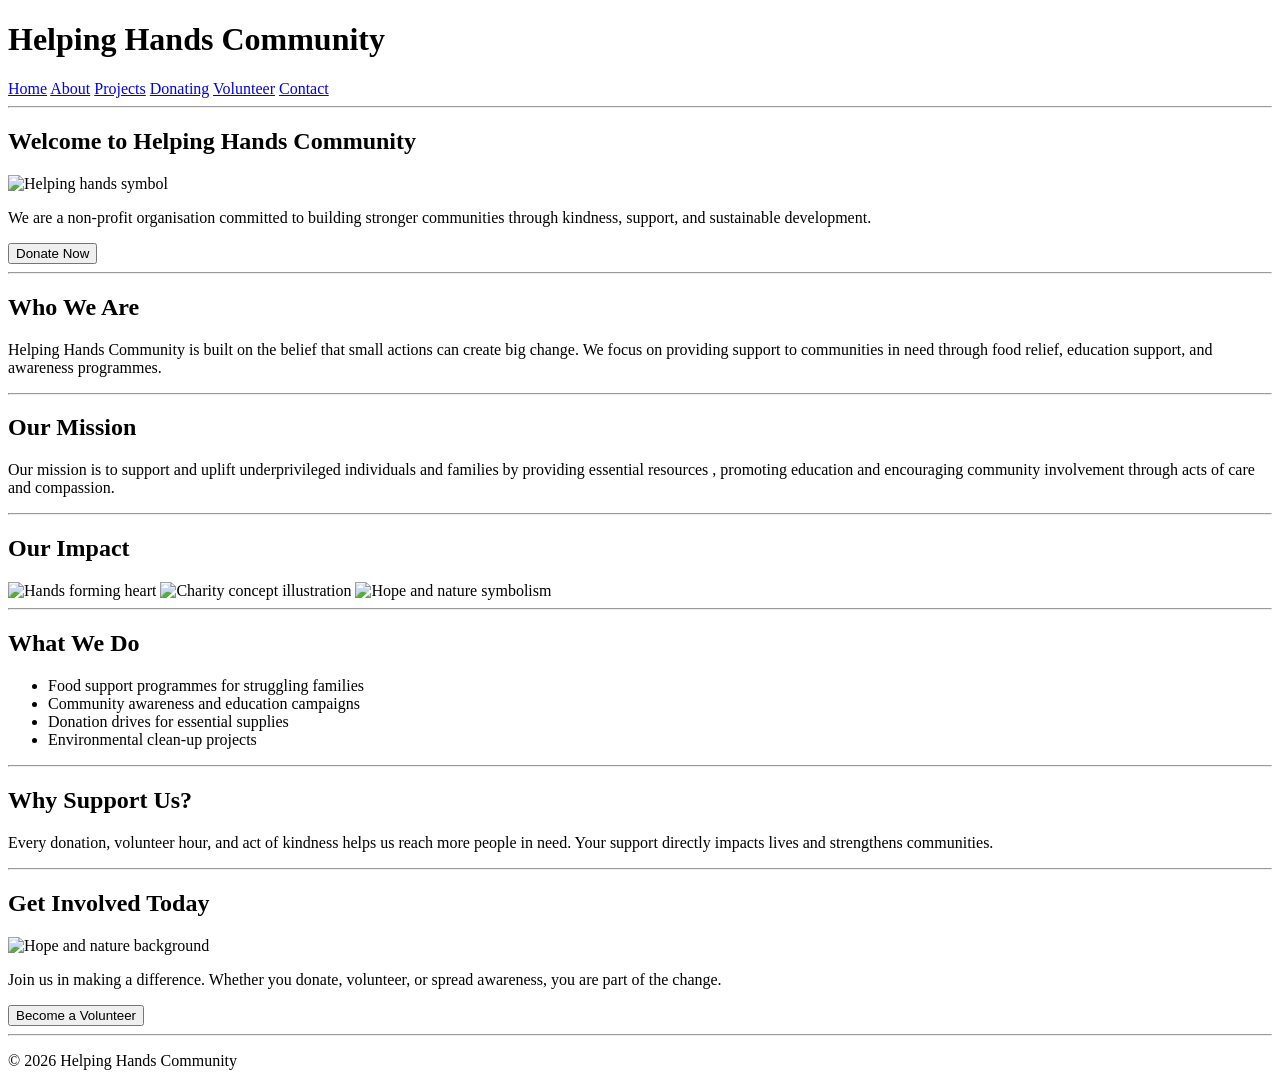
==== index.html @ 3c784768 "Initial commit" ====
<!DOCTYPE html>
<html lang="en">
<head>
  <meta charset="UTF-8">
  <meta name="viewport" content="width=device-width, initial-scale=1.0">
  <title>Helping Hands Community - Home</title>
</head>

<body>

<header>
  <h1>Helping Hands Community</h1>

  <nav>
    <a href="index.html">Home</a>
    <a href="about.html">About</a>
    <a href="projects.html">Projects</a>
    <a href="donating.html">Donating</a>
    <a href="volunteer.html">Volunteer</a>
    <a href="contact.html">Contact</a>
  </nav>
</header>

<hr>

<!-- HERO SECTION -->
<section>
  <h2>Welcome to Helping Hands Community</h2>

  <img 
    src="https://images.unsplash.com/photo-1529070538774-1843cb3265df?auto=format&fit=crop&w=1200&q=80"
    alt="Helping hands symbol"
    width="100%"
    style="max-height:400px; object-fit:cover;"
  >

  <p>
    We are a non-profit organisation committed to building stronger communities through kindness,
    support, and sustainable development.
  </p>

  <button>Donate Now</button>
</section>

<hr>

<!-- ABOUT PREVIEW -->
<section>
  <h2>Who We Are</h2>
  <p>
    Helping Hands Community is built on the belief that small actions can create big change.
    We focus on providing support to communities in need through food relief, education support,
    and awareness programmes.
  </p>
</section>

<hr>

<!-- MISSION SECTION -->
<section>
  <h2>Our Mission</h2>
  <p>
    Our mission is to support and uplift underprivileged individuals and 
    families by providing essential resources , promoting education and 
    encouraging community involvement through acts of care and 
    compassion. 

  </p>
</section>

<hr>

<!-- IMAGE GALLERY -->
<section>
  <h2>Our Impact</h2>

  <img 
    src="https://images.unsplash.com/photo-1500530855697-b586d89ba3ee?auto=format&fit=crop&w=800&q=80"
    alt="Hands forming heart"
    width="32%"
  >

  <img 
    src="https://images.unsplash.com/photo-1508780709619-79562169bc64?auto=format&fit=crop&w=800&q=80"
    alt="Charity concept illustration"
    width="32%"
  >

  <img 
    src="https://images.unsplash.com/photo-1490818387583-1baba5e638af?auto=format&fit=crop&w=800&q=80"
    alt="Hope and nature symbolism"
    width="32%"
  >
</section>

<hr>

<!-- WHAT WE DO -->
<section>
  <h2>What We Do</h2>
  <ul>
    <li>Food support programmes for struggling families</li>
    <li>Community awareness and education campaigns</li>
    <li>Donation drives for essential supplies</li>
    <li>Environmental clean-up projects</li>
  </ul>
</section>

<hr>

<!-- WHY SUPPORT US -->
<section>
  <h2>Why Support Us?</h2>
  <p>
    Every donation, volunteer hour, and act of kindness helps us reach more people in need.
    Your support directly impacts lives and strengthens communities.
  </p>
</section>

<hr>

<!-- CALL TO ACTION -->
<section>
  <h2>Get Involved Today</h2>

  <img 
    src="https://images.unsplash.com/photo-1469474968028-56623f02e42e?auto=format&fit=crop&w=1200&q=80"
    alt="Hope and nature background"
    width="100%"
    style="max-height:300px; object-fit:cover;"
  >

  <p>
    Join us in making a difference. Whether you donate, volunteer, or spread awareness,
    you are part of the change.
  </p>

  <button>Become a Volunteer</button>
</section>

<hr>

<footer>
  <p>© 2026 Helping Hands Community</p>
</footer>

</body>
</html>
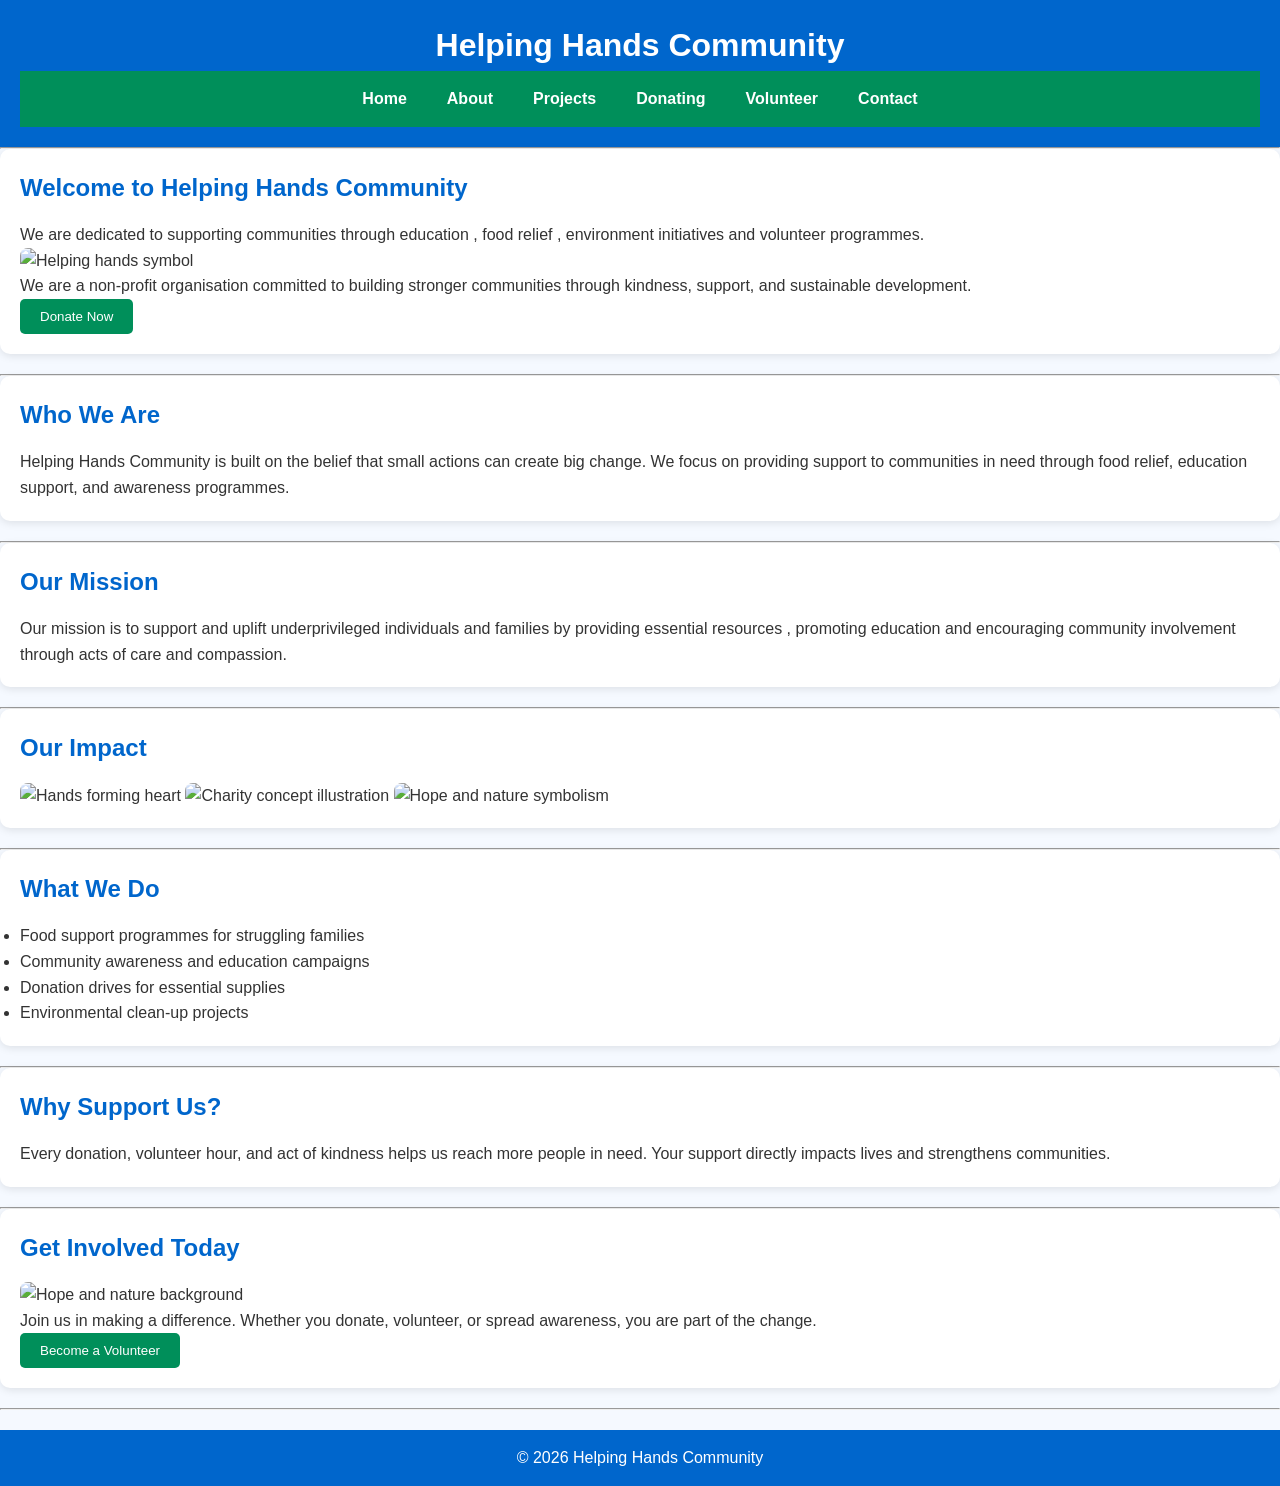
==== commit 404ac1e8: "Updated README and added responsive CSS styling" ====
--- a/index.html
+++ b/index.html
@@ -4,6 +4,7 @@
   <meta charset="UTF-8">
   <meta name="viewport" content="width=device-width, initial-scale=1.0">
   <title>Helping Hands Community - Home</title>
+  <link rel="stylesheet" href="css/style.css"
 </head>
 
 <body>
@@ -26,6 +27,9 @@
 <!-- HERO SECTION -->
 <section>
   <h2>Welcome to Helping Hands Community</h2>
+  <p>
+    We are dedicated to supporting communities through education , food relief , environment initiatives and volunteer programmes.
+  </p>
 
   <img 
     src="https://images.unsplash.com/photo-1529070538774-1843cb3265df?auto=format&fit=crop&w=1200&q=80"
--- a/css/style.css
+++ b/css/style.css
@@ -0,0 +1,139 @@
+/* CSS Reset */
+*{
+    margin:0;
+    padding:0;
+    box-sizing:border-box;
+}
+
+/* Base Styles */
+body{
+    font-family: Arial, sans-serif;
+    line-height:1.6;
+    background-color:#f5f9ff;
+    color:#333;
+}
+
+/* Header */
+header{
+    background:#0066cc; /* Blue */
+    color:white;
+    text-align:center;
+    padding:20px;
+}
+
+/* Navigation */
+nav{
+    background:#008f5a; /* Green */
+    display:flex;
+    justify-content:center;
+    flex-wrap:wrap;
+}
+
+nav a{
+    color:white;
+    text-decoration:none;
+    padding:15px 20px;
+    font-weight:bold;
+}
+
+nav a:hover{
+    background:#006b44;
+}
+
+/* Main Content */
+main{
+    max-width:1200px;
+    margin:auto;
+    padding:20px;
+}
+
+/* Sections */
+section{
+    background:white;
+    padding:20px;
+    margin-bottom:20px;
+    border-radius:10px;
+    box-shadow:0 2px 8px rgba(0,0,0,0.1);
+}
+
+/* Headings */
+h1{
+    color:white;
+}
+
+h2, h3{
+    color:#0066cc; /* Blue */
+    margin-bottom:15px;
+}
+
+/* Images */
+img{
+    max-width:100%;
+    height:auto;
+    border-radius:8px;
+}
+
+/* Buttons */
+button,
+.btn{
+    background:#008f5a; /* Green */
+    color:white;
+    border:none;
+    padding:10px 20px;
+    border-radius:5px;
+    cursor:pointer;
+}
+
+button:hover,
+.btn:hover{
+    background:#006b44;
+}
+
+/* Forms */
+form{
+    display:flex;
+    flex-direction:column;
+}
+
+input,
+textarea{
+    padding:10px;
+    margin-bottom:15px;
+    border:1px solid #0066cc;
+    border-radius:5px;
+}
+
+/* Footer */
+footer{
+    background:#0066cc; /* Blue */
+    color:white;
+    text-align:center;
+    padding:15px;
+    margin-top:20px;
+    /* Tablet */
+@media (max-width: 768px){
+    nav{
+        flex-direction:column;
+        align-items:center;
+    }
+
+    nav a{
+        width:100%;
+        text-align:center;
+    }
+}
+
+/* Mobile */
+@media (max-width: 480px){
+    body{
+        font-size:14px;
+    }
+
+    header{
+        padding:15px;
+    }
+
+    section{
+        padding:15px;
+    }
+}
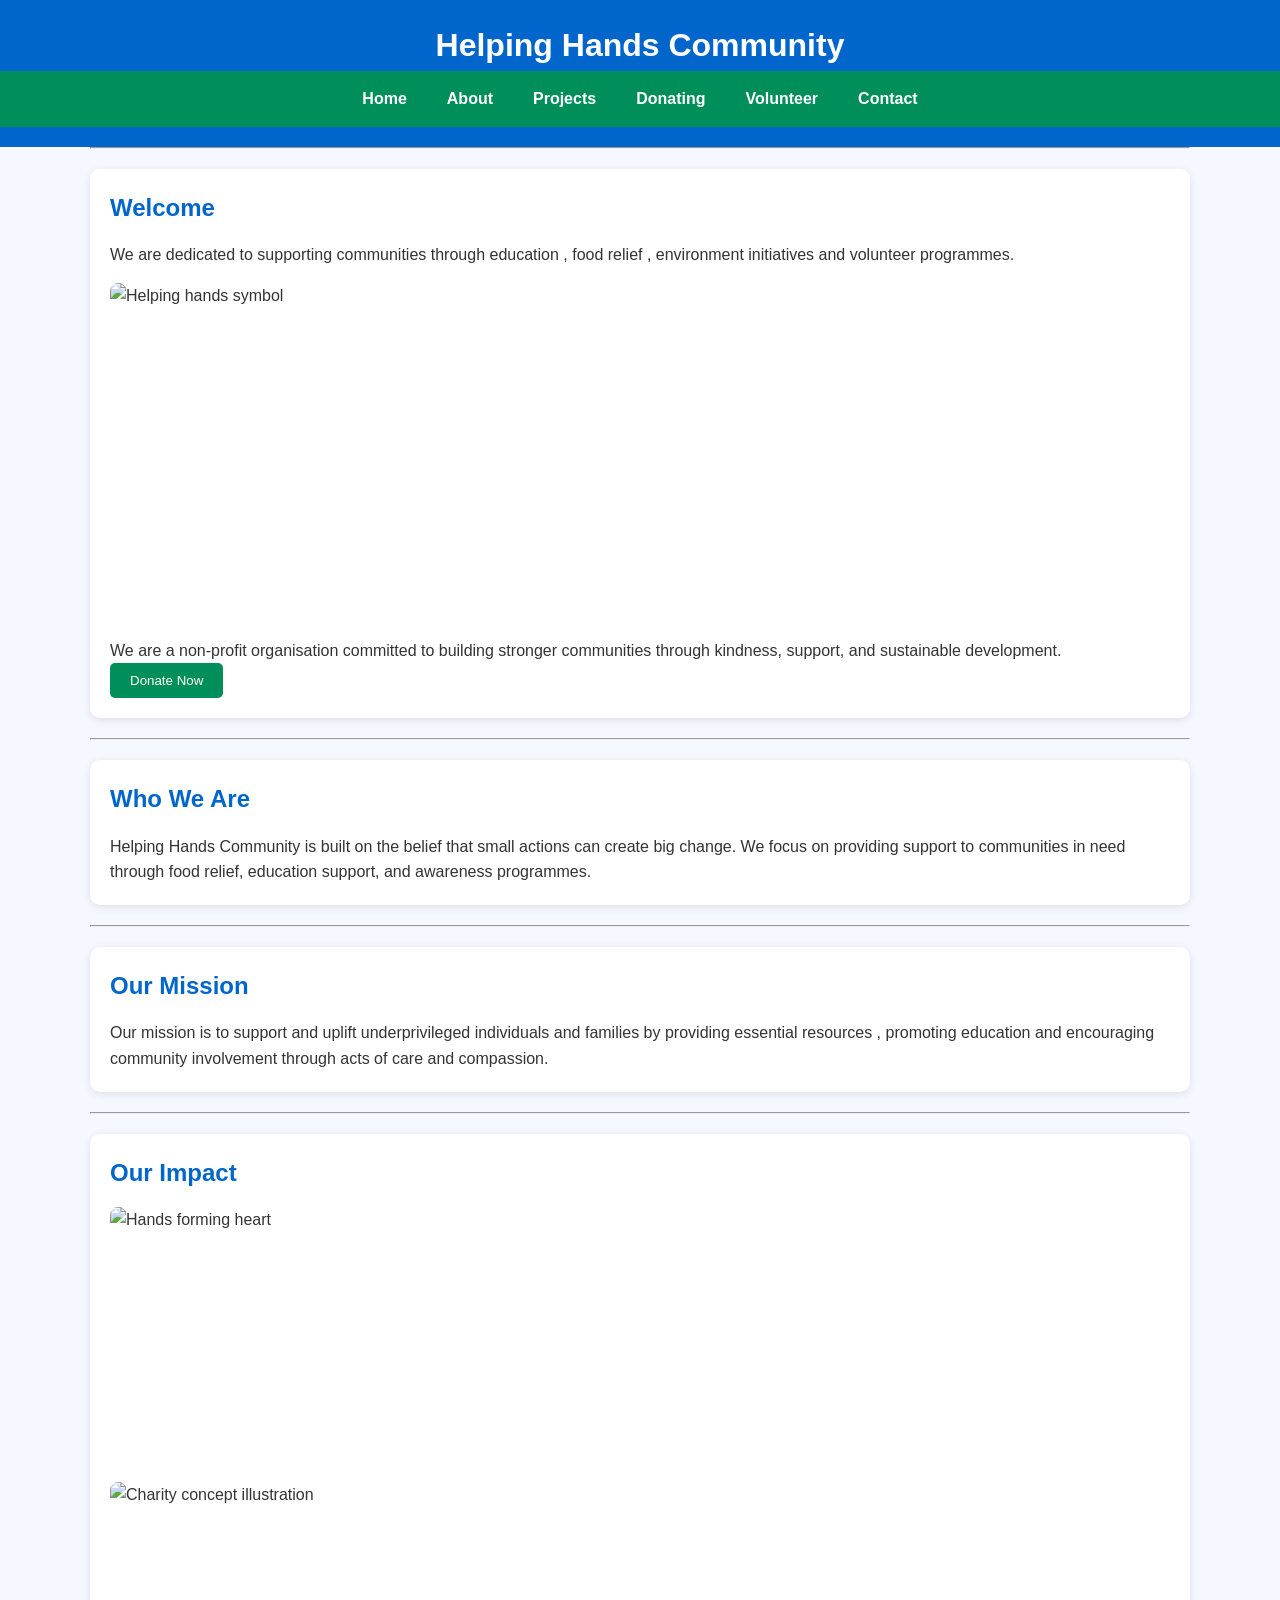
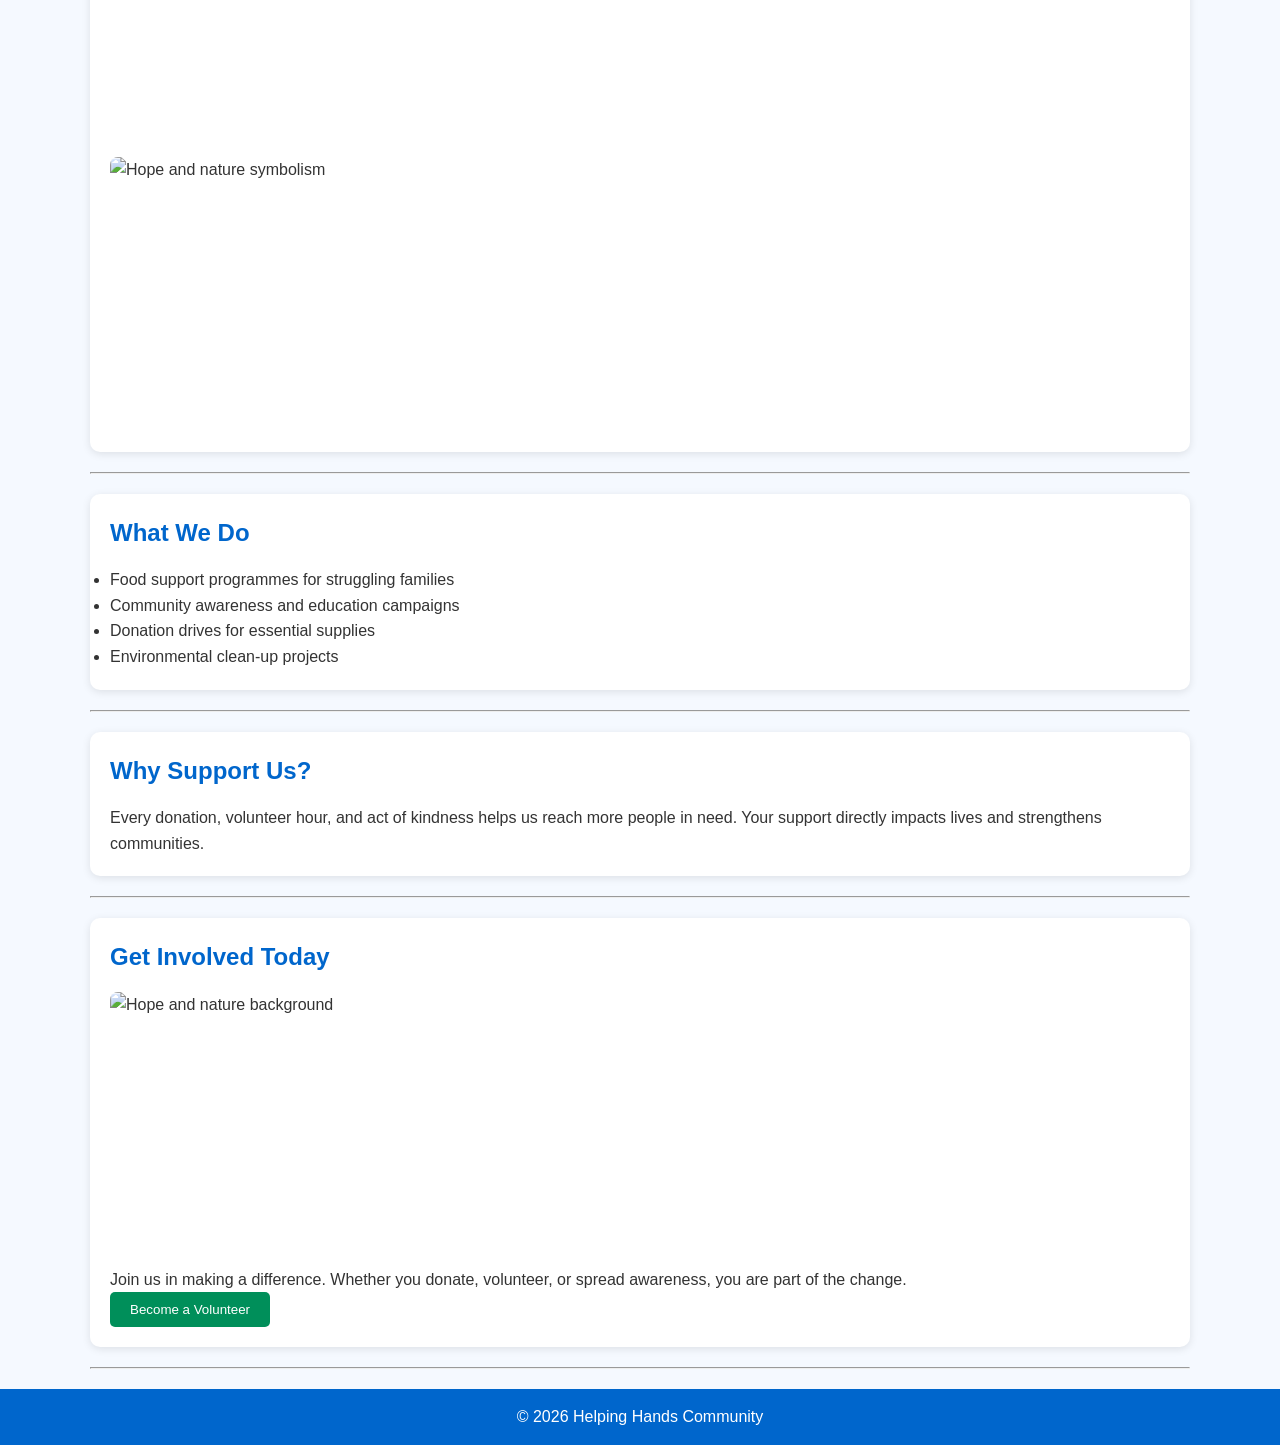
==== commit b0b10564: "Updated website" ====
--- a/index.html
+++ b/index.html
@@ -26,7 +26,7 @@
 
 <!-- HERO SECTION -->
 <section>
-  <h2>Welcome to Helping Hands Community</h2>
+  <h2>Welcome </h2>
   <p>
     We are dedicated to supporting communities through education , food relief , environment initiatives and volunteer programmes.
   </p>
--- a/css/style.css
+++ b/css/style.css
@@ -11,6 +11,7 @@
     line-height:1.6;
     background-color:#f5f9ff;
     color:#333;
+    padding:0 20px;
 }
 
 /* Header */
@@ -19,6 +20,8 @@
     color:white;
     text-align:center;
     padding:20px;
+    margin:0 -20px;
+    animation:slideDown 600ms ease-out both;
 }
 
 /* Navigation */
@@ -27,6 +30,7 @@
     display:flex;
     justify-content:center;
     flex-wrap:wrap;
+    margin:0 -20px;
 }
 
 nav a{
@@ -34,10 +38,12 @@
     text-decoration:none;
     padding:15px 20px;
     font-weight:bold;
+    transition:background 200ms ease, transform 200ms ease;
 }
 
 nav a:hover{
     background:#006b44;
+    transform:translateY(-2px);
 }
 
 /* Main Content */
@@ -51,9 +57,21 @@
 section{
     background:white;
     padding:20px;
-    margin-bottom:20px;
+    width:100%;
+    max-width:1100px;
+    margin:0 auto 20px;
     border-radius:10px;
     box-shadow:0 2px 8px rgba(0,0,0,0.1);
+    transition:box-shadow 220ms ease, transform 220ms ease;
+}
+
+section:hover{
+    box-shadow:0 8px 18px rgba(0,0,0,0.12);
+}
+
+hr{
+    max-width:1100px;
+    margin:0 auto 20px;
 }
 
 /* Headings */
@@ -68,9 +86,156 @@
 
 /* Images */
 img{
+    display:block;
+    width:100%;
     max-width:100%;
+    height:260px;
+    object-fit:cover;
+    border-radius:8px;
+    margin:15px 0;
+    transition:transform 250ms ease, filter 250ms ease;
+}
+
+section img:hover{
+    filter:saturate(1.08);
+    transform:scale(1.01);
+}
+
+section:first-of-type img{
+    height:340px;
+}
+
+.image-gallery{
+    display:grid;
+    grid-template-columns:repeat(3, 1fr);
+    gap:15px;
+}
+
+.image-gallery h2{
+    grid-column:1 / -1;
+}
+
+.image-gallery img{
+    height:220px;
+    margin:0;
+}
+
+.dynamic-list,
+.sort-list{
+    display:grid;
+    grid-template-columns:repeat(3, 1fr);
+    gap:15px;
+}
+
+.dynamic-card,
+.project-card{
+    border:1px solid #cfe2ff;
+    border-radius:8px;
+    padding:16px;
+    background:#f8fbff;
+    transition:border-color 220ms ease, box-shadow 220ms ease, transform 220ms ease;
+}
+
+.dynamic-card:hover,
+.project-card:hover{
+    border-color:#008f5a;
+    box-shadow:0 8px 18px rgba(0,0,0,0.1);
+    transform:translateY(-4px);
+}
+
+.dynamic-card span,
+.project-card span{
+    display:inline-block;
+    margin-bottom:8px;
+    color:#005b39;
+    font-weight:bold;
+}
+
+.tab-buttons{
+    display:flex;
+    flex-wrap:wrap;
+    gap:10px;
+    margin-bottom:15px;
+}
+
+.tab-button{
+    background:#e8f6ef;
+    color:#005b39;
+    border:1px solid #008f5a;
+}
+
+.tab-button.active{
+    background:#008f5a;
+    color:white;
+}
+
+.tab-panel{
+    display:none;
+    border:1px solid #cfe2ff;
+    border-radius:8px;
+    padding:16px;
+    background:#f8fbff;
+}
+
+.tab-panel.active{
+    display:block;
+    animation:fadeIn 240ms ease both;
+}
+
+.accordion-toggle{
+    width:100%;
+    margin-top:10px;
+    text-align:left;
+}
+
+.accordion-panel{
+    display:none;
+    padding:15px;
+    border:1px solid #cfe2ff;
+    border-top:0;
+    border-radius:0 0 8px 8px;
+    background:#f8fbff;
+}
+
+.lightbox{
+    position:fixed;
+    inset:0;
+    z-index:1100;
+    display:none;
+    align-items:center;
+    justify-content:center;
+    padding:24px;
+    background:rgba(0,0,0,0.82);
+}
+
+.lightbox.open{
+    display:flex;
+    animation:fadeIn 180ms ease both;
+}
+
+.lightbox img{
+    width:auto;
+    max-width:90vw;
     height:auto;
-    border-radius:8px;
+    max-height:82vh;
+    margin:0;
+    object-fit:contain;
+    animation:popIn 220ms ease both;
+}
+
+.lightbox-close{
+    position:absolute;
+    top:18px;
+    right:18px;
+    width:40px;
+    height:40px;
+    padding:0;
+    border-radius:50%;
+    font-size:24px;
+}
+
+.js-enhanced section{
+    scroll-margin-top:20px;
 }
 
 /* Buttons */
@@ -82,11 +247,14 @@
     padding:10px 20px;
     border-radius:5px;
     cursor:pointer;
+    transition:background 200ms ease, transform 200ms ease, box-shadow 200ms ease;
 }
 
 button:hover,
 .btn:hover{
     background:#006b44;
+    box-shadow:0 6px 14px rgba(0,0,0,0.16);
+    transform:translateY(-2px);
 }
 
 /* Forms */
@@ -96,11 +264,33 @@
 }
 
 input,
-textarea{
+textarea,
+select{
     padding:10px;
     margin-bottom:15px;
     border:1px solid #0066cc;
     border-radius:5px;
+    font:inherit;
+    width:100%;
+    transition:border-color 200ms ease, box-shadow 200ms ease, background 200ms ease;
+}
+
+input:focus,
+textarea:focus,
+select:focus{
+    box-shadow:0 0 0 3px rgba(0,102,204,0.18);
+    outline:none;
+}
+
+label{
+    font-weight:bold;
+    margin-bottom:6px;
+}
+
+.form-row{
+    display:flex;
+    flex-direction:column;
+    margin-bottom:12px;
 }
 
 /* Footer */
@@ -110,6 +300,153 @@
     text-align:center;
     padding:15px;
     margin-top:20px;
+    margin-left:-20px;
+    margin-right:-20px;
+}
+
+nav a.active{
+    background:#005b39;
+    text-decoration:underline;
+    text-underline-offset:4px;
+}
+
+.form-message{
+    margin-top:15px;
+    padding:12px;
+    border-radius:5px;
+    background:#e8f6ef;
+    color:#005b39;
+    font-weight:bold;
+}
+
+.field-error{
+    border-color:#cc0000;
+    background:#fff7f7;
+}
+
+input.has-value:not(.field-error),
+textarea.has-value:not(.field-error),
+select.has-value:not(.field-error){
+    border-color:#008f5a;
+}
+
+.field-error-message{
+    color:#cc0000;
+    font-size:14px;
+    min-height:20px;
+    margin-top:-8px;
+    margin-bottom:8px;
+}
+
+.map{
+    width:100%;
+    height:360px;
+    margin-top:15px;
+    border:2px solid #0066cc;
+    border-radius:8px;
+    overflow:hidden;
+}
+
+.modal{
+    position:fixed;
+    inset:0;
+    z-index:1000;
+    display:none;
+    align-items:center;
+    justify-content:center;
+    padding:20px;
+    background:rgba(0,0,0,0.55);
+}
+
+.modal.open{
+    display:flex;
+    animation:fadeIn 180ms ease both;
+}
+
+.modal-content{
+    position:relative;
+    width:min(100%, 460px);
+    background:white;
+    padding:28px;
+    border-radius:8px;
+    box-shadow:0 10px 30px rgba(0,0,0,0.25);
+    text-align:center;
+    animation:popIn 220ms ease both;
+}
+
+.modal-close{
+    position:absolute;
+    top:10px;
+    right:10px;
+    width:34px;
+    height:34px;
+    padding:0;
+    border-radius:50%;
+    font-size:22px;
+    line-height:1;
+}
+
+button:disabled{
+    cursor:not-allowed;
+    opacity:0.7;
+}
+
+.animate-on-scroll{
+    opacity:0;
+    transform:translateY(24px);
+}
+
+.animate-on-scroll.is-visible{
+    opacity:1;
+    transform:translateY(0);
+}
+
+@keyframes slideDown{
+    from{
+        opacity:0;
+        transform:translateY(-20px);
+    }
+    to{
+        opacity:1;
+        transform:translateY(0);
+    }
+}
+
+@keyframes fadeIn{
+    from{
+        opacity:0;
+    }
+    to{
+        opacity:1;
+    }
+}
+
+@keyframes popIn{
+    from{
+        opacity:0;
+        transform:scale(0.96);
+    }
+    to{
+        opacity:1;
+        transform:scale(1);
+    }
+}
+
+@media (prefers-reduced-motion: reduce){
+    *,
+    *::before,
+    *::after{
+        animation-duration:1ms !important;
+        scroll-behavior:auto !important;
+        transition-duration:1ms !important;
+    }
+
+    .animate-on-scroll{
+        opacity:1;
+        transform:none;
+    }
+}
+
     /* Tablet */
 @media (max-width: 768px){
     nav{
@@ -121,19 +458,60 @@
         width:100%;
         text-align:center;
     }
+
+    section{
+        max-width:680px;
+    }
+
+    .image-gallery{
+        grid-template-columns:1fr;
+    }
+
+    .dynamic-list,
+    .sort-list{
+        grid-template-columns:1fr;
+    }
+
+    img,
+    section:first-of-type img,
+    .image-gallery img{
+        height:240px;
+    }
+
+    .map{
+        height:300px;
+    }
 }
 
 /* Mobile */
 @media (max-width: 480px){
     body{
         font-size:14px;
+        padding:0 12px;
     }
 
     header{
         padding:15px;
+        margin:0 -12px;
+    }
+
+    nav,
+    footer{
+        margin-left:-12px;
+        margin-right:-12px;
     }
 
     section{
         padding:15px;
     }
-}+
+    img,
+    section:first-of-type img,
+    .image-gallery img{
+        height:200px;
+    }
+
+    .map{
+        height:240px;
+    }
+}
